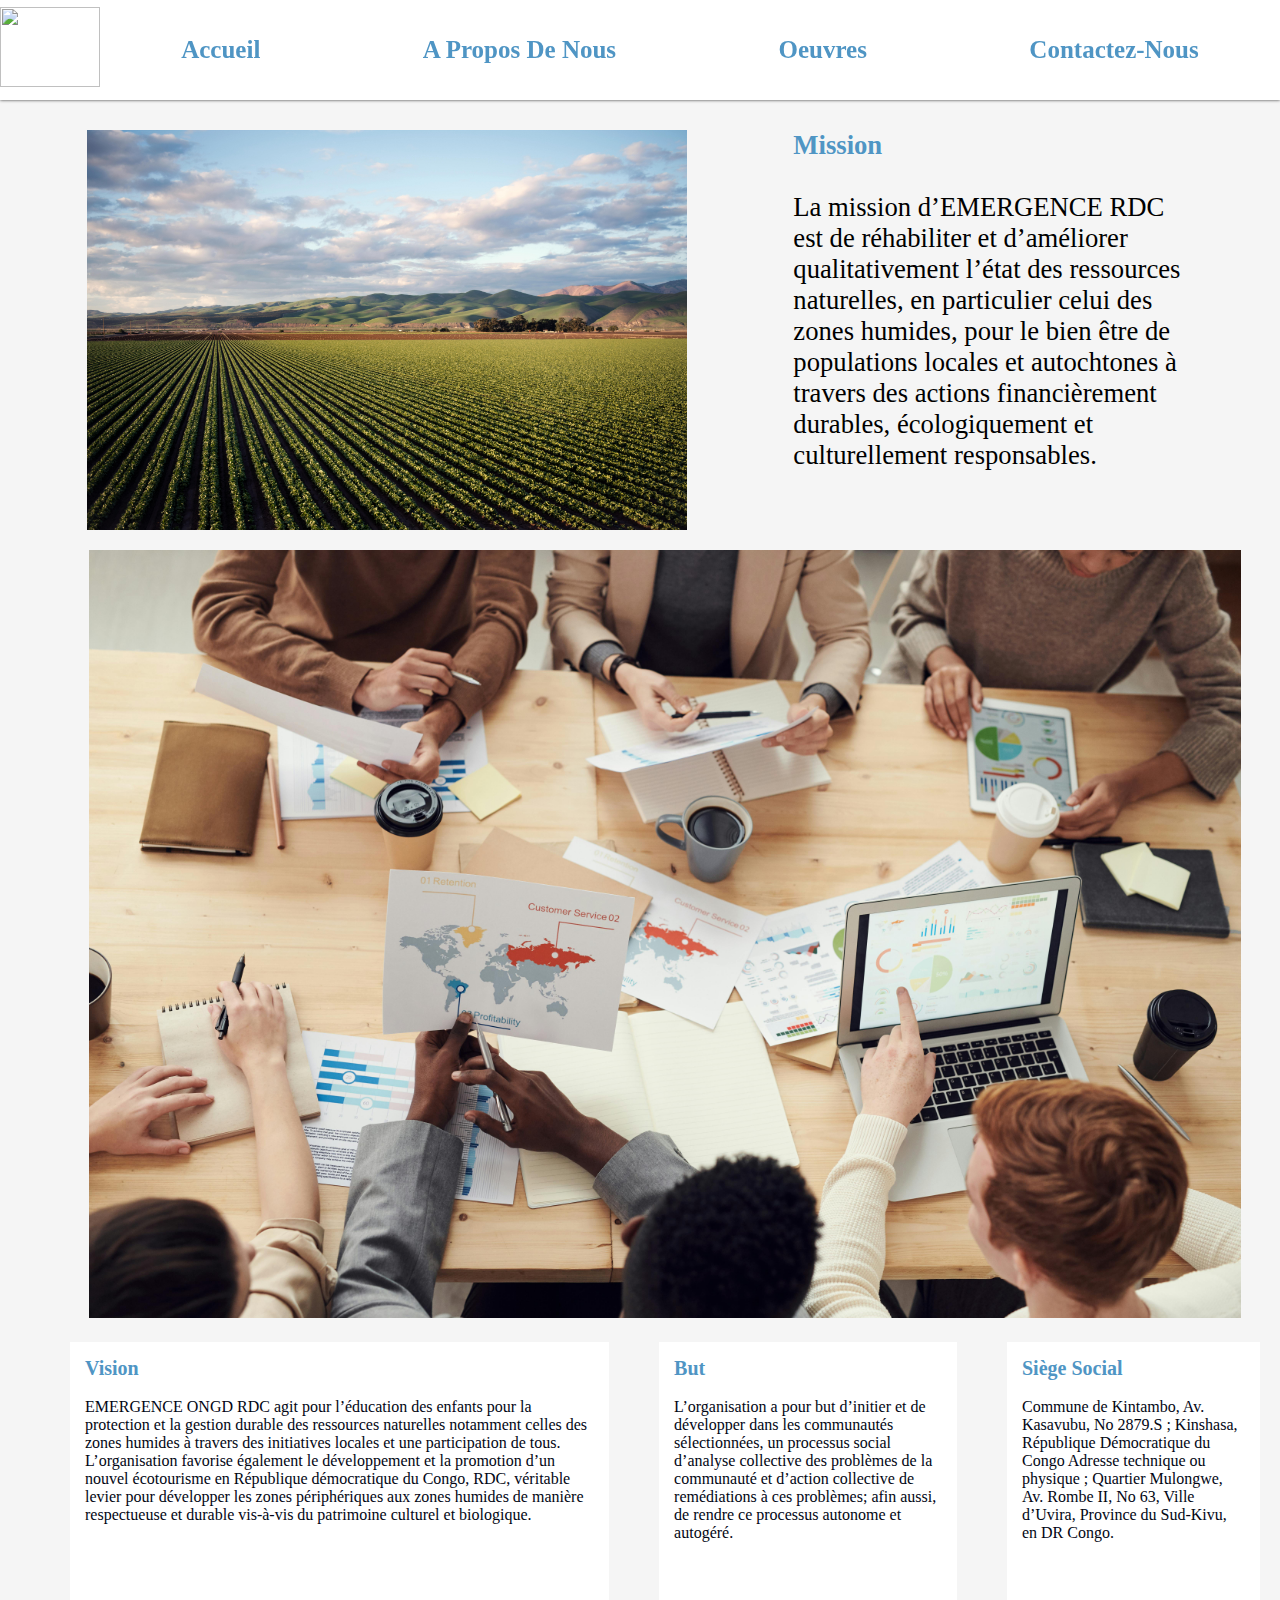
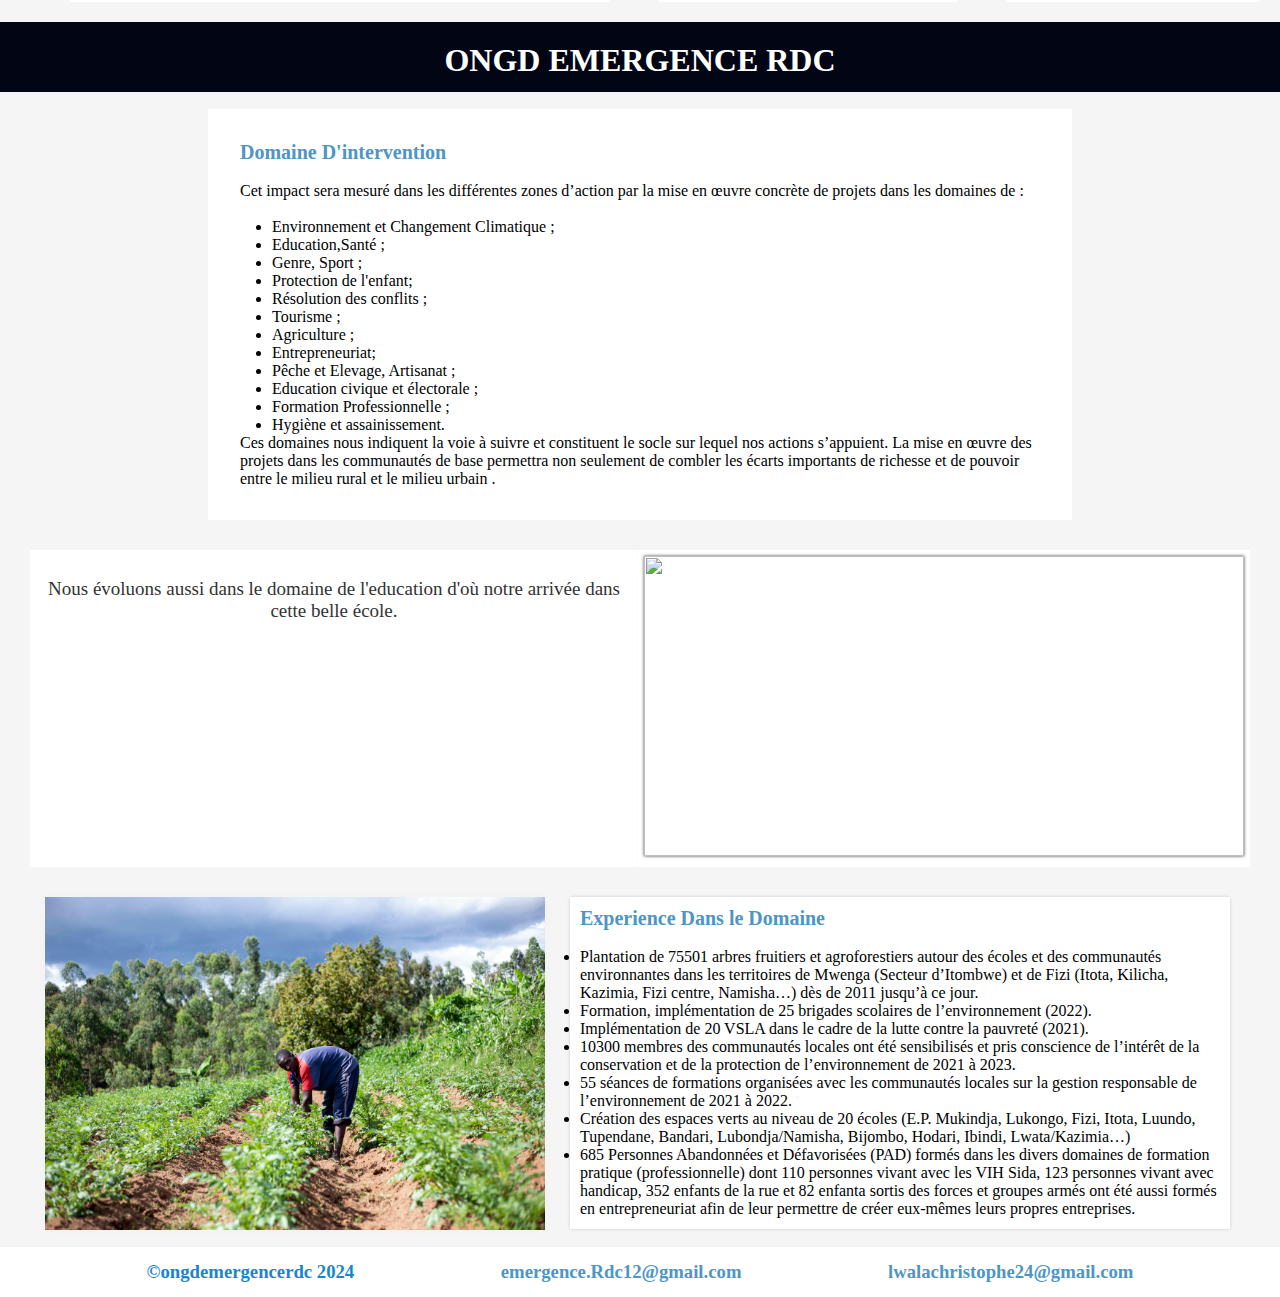
==== ONGD-RDC/aproposdenous.html @ 37bd64aa "Add files via upload" ====
<!DOCTYPE html>
<html lang="en">
<head>
	<link rel="stylesheet" href="https://cdnjs.cloudflare.com/ajax/libs/font-awesome/6.6.0/css/all.min.css">
	<link rel="stylesheet" href="home.css">
    <meta charset="UTF-8">
    <meta name="viewport" content="width=device-width, initial-scale=1.0">
    <title>A Propos De Nous</title>
</head>
<body>
	<nav class="nav">
		<div class="logo">
			<img src="..\ONGD RDC\IMG\IMG-20240309-WA0043.jpg" width="100px" height="80px">
		</div>
		
			<ul id="navlinks">
				<i id="bars"class="fa-solid fa-xmark" onclick="hidemenu()"></i> 
			<li ><a href="home.html">accueil</a></li>
			<li><a href="aproposdenous.html">a propos de nous</a></li>
			<li><a href="oeuvres.html">oeuvres</a></li>
			<li><a href="contact.html">Contactez-Nous</a></li>
		</ul>
		<i id="bars"  class="fa-solid fa-bars" onclick="showmenu()"></i>
	</nav> 
<div class="note">
<img src="emergence/pexels-timmossholder-974314.jpg"width="600px" height="400px" alt="">
	<p>
	<span id="imp">Mission</span>
		<br><br>
    La mission d’EMERGENCE RDC est de réhabiliter et d’améliorer qualitativement l’état des ressources naturelles, en particulier celui des zones humides, pour le bien être de populations locales et autochtones à travers des actions financièrement durables, écologiquement et culturellement responsables.
</p>
</div>	
<p class="img">
	<img src="pexels-fauxels-3184311.jpg" width="100%"  alt="">
</p>
<section class="two">

	<div class="twoo">
		<div class="note2">
			<p class="neno">
				<span class="imp">Vision</span>
				<br>
			<br>EMERGENCE ONGD RDC agit pour l’éducation des enfants pour la protection et la gestion durable des ressources naturelles notamment celles des zones humides à travers des initiatives locales et une participation de tous. L’organisation favorise également le développement et la promotion d’un nouvel écotourisme en République démocratique du Congo, RDC, véritable levier pour développer les zones périphériques aux zones humides de manière respectueuse et durable vis-à-vis du patrimoine culturel et biologique.
			</p>
			</div>
			<div class="note2">
				<span class="imp">But</span>
				<p class="neno">
					<br>L’organisation a pour but d’initier et de développer dans les communautés sélectionnées, un processus social d’analyse collective des problèmes de la communauté et d’action collective de remédiations à ces problèmes; afin aussi, de rendre ce processus autonome et autogéré.
				</p>
			</div>
			<div class="note2">
				<span class="imp">Siège Social</span>
				<p><br>Commune de Kintambo, Av. Kasavubu, No 2879.S ; Kinshasa, République Démocratique du Congo Adresse technique ou physique ; Quartier Mulongwe, Av. Rombe II, No 63, Ville d’Uvira, Province du Sud-Kivu, en DR Congo.</div>
				</p>
			</div>
</div>
</section>
	<h1 class="pa">ONGD EMERGENCE RDC </h1>

<section class="three">
<div class="first">
	<span class="imp">Domaine D'intervention</span>

	<br><br>
	 Cet impact sera mesuré dans les différentes zones d’action par la mise en œuvre concrète de projets dans les domaines de :
	 <br><br>
	 <ul>
	<li>Environnement et Changement Climatique ;</li>  
	<li>Education,Santé ;</li>
	<li> Genre, Sport  ; </li>
	<li> Protection de l'enfant;</li>
	<li>Résolution des conflits ;</li>
	<li>Tourisme ;</li>
	<li> Agriculture ;</li>
	<li>Entrepreneuriat;</li>
	<li> Pêche et Elevage, Artisanat ;</li>

	<li>Education civique et électorale ; </li>
	<li>Formation Professionnelle ;</li>
	<li>Hygiène et assainissement.</li>
	 </ul>
	Ces domaines nous indiquent la voie à suivre et constituent le socle sur lequel nos actions s’appuient. La mise en œuvre des projets dans les communautés de base permettra non seulement de combler les écarts importants de richesse et de pouvoir entre le milieu rural et le milieu urbain .
	</div>
	
</section>
<section class="image">
<div class="photo-image">
	<img src="..\ONGD RDC\IMG\IMG-20240309-WA0066.jpg" alt="">
	<br> Nous évoluons aussi dans le domaine de l'education
	d'où notre arrivée dans cette belle école.	
</div>
<div class="photo-image">
	<img src="..\ONGD RDC\IMG\IMG-20240320-WA0043.JPG"width="600px"height="300px" alt="">
</div>
</section>

<section class="other">
	
	<div class="ok">
		<img src="emergence/pexels-safari-consoler-3290243-11588042.jpg" width="500px" alt="">
	</div>
	<div class="first">
		<span class="imp">Experience Dans le Domaine</span>
		<br> <br>
		
		<li> Plantation de 75501 arbres fruitiers et agroforestiers autour des écoles et des communautés
			environnantes dans les territoires de Mwenga (Secteur d’Itombwe) et de Fizi (Itota, Kilicha,
			Kazimia, Fizi centre, Namisha…) dès de 2011 jusqu’à ce jour. </li>
			<li> Formation, implémentation de 25 brigades scolaires de l’environnement (2022).
			</br></li>
			<li> Implémentation de 20 VSLA dans le cadre de la lutte contre la pauvreté (2021).
			</br></li>
			<li> 10300 membres des communautés locales ont été sensibilisés et pris conscience de l’intérêt de 
			la conservation et de la protection de l’environnement de 2021 à 2023. <br></li>
			<li>55 séances de formations organisées avec les communautés locales sur la gestion
			responsable de l’environnement de 2021 à 2022. <br></li>
			<li> Création des espaces verts au niveau de 20 écoles (E.P. Mukindja, Lukongo, Fizi, Itota,
			Luundo, Tupendane, Bandari, Lubondja/Namisha, Bijombo, Hodari, Ibindi,
			Lwata/Kazimia…)</li>
		<li>685 Personnes Abandonnées et Défavorisées (PAD) formés dans les divers domaines de formation pratique (professionnelle) dont 110 personnes vivant avec les VIH Sida, 123 personnes vivant avec handicap, 352 enfants de la rue et 82 enfanta sortis des forces et groupes armés ont été aussi formés en entrepreneuriat afin de leur permettre de créer eux-mêmes leurs propres entreprises.
		</li>
				</div>
				<br><br>
</section>
<section class="footer">
	<h3 class="copy">&copy;ongdemergencerdc 2024</h3>

	<h3><a href="mailto:emergence.Rdc12@gmail.com">emergence.Rdc12@gmail.com</a></h3>
	<h3><a href="mailto:lwalachristophe24@gmail.com">lwalachristophe24@gmail.com</a></h3>
</section>

<script>
	var navlink=document.getElementById("navlinks");
	function showmenu(){
		navlink.style.top="0px";

	}
	function hidemenu(){
		navlink.style.top="-300px";
	}
</script>
</body>
</html>
---- ONGD-RDC/home.css ----
*{
    margin:0;
    padding:0;
    font-family: poppins;
}
.link div{
    color:#fff;
}
.link div i{
    padding:25px;
    font-size: 30px;
    cursor: pointer;
}
a{
    text-decoration: none ;
    color: rgb(79, 149, 196);   
}
body{
    /* position: relative; */
background-color: #f5f5f5;
    margin: 0 auto;
}
#bars{
    display:none;
}
nav{
    color: rgb(79, 149, 196);
    font-size:25px; 
    font-weight:800;
    position: sticky;
    background:#fff;
    align-items: center;
    top:0;
    display: flex;
    box-shadow:0px 0px 3px #333;    
}
button a:hover{
    color:#fff;
}
nav ul{
    display:flex;
    width:100%;
    height: 100px;
    justify-content:space-around;
    align-items:center;
    text-transform:capitalize;
    /* box-shadow:0px 0px 3px #333; */
}
nav ul li{
    list-style:none;
    margin:0px 20px;
}
.center h1{
    font-size:58pt;
}
.center{
    
    padding-top:130px;
    width:100%;
    box-shadow: 0px 0px 5px      #353333;
    min-height: 105vh;   
    text-align:center;  
    color:white;
    box-sizing: border-box;
    font-weight:700;
    background-size:cover;
    background-position:center;
    background-image:linear-gradient(rgba(51, 58, 58, 0.3), rgba(4, 9, 30,0.7)),url(IMG-20240320-WA0043.jpg);    
}   
.center p{
    font-size:22px;
}
button{
    height:50px;
    width:120px;
    text-align:center;  
    padding:10px;
    background:rgb(248, 248, 248);
    color:rgb(79, 149, 196);
    border-radius: 10px;
    box-shadow: 0px 0px 5px #fff;
    border:1px  grey;
}
.img{
    width: 90%;
    margin:0 auto;
}
button:hover{
 transition:1s;
 background-color: rgb(27, 133, 204);
 color:white;
 box-shadow: 0px 0px 2px #fff;
}
footer{

    height:30px;
    padding: 0px 80px;
    background:rgb(1, 4, 29);
    color:white;
}
.debut{
margin-top:30px;
margin-left: 200px ;
}
.debut h1{
    position: relative;
}
/* a propos de nous */
.debut h1::after{
content:"";
margin-top:100px;
width:300px;
color:rgb(27, 133, 204);
background: rgb(27, 133, 204);
height:4px;
position:absolute;
bottom:-10px;
left:10px;
}

.note {
display: flex;
width:100%;
gap:20px;
margin-top:30px;
justify-content: space-evenly;
/* color: rgb(99, 99, 143) */

}
.note p{
width: 400px;
font-size: 20pt;
}
.note p span{
color:rgb(79, 149, 196);
font-weight: 800;
}
.two{
    padding:20px;
    display: grid;
    justify-content: center;
    background: #f5f5f5;
}
.img img{
    margin-left: 25px;
    mARGIN-TOP:20px;    
}
.note2{
    padding:15px;
background-color: #fff;
margin-left:50px;
min-width: 120px;
color:#020614;
height:230px;
}
.note2 .imp{
color:rgb(79, 149, 196);
font-weight: 800;
font-size: 20px;
text-align: center;
}
.twoo{
display: flex;
justify-content: center;
}
.pa{
    margin-top:0;
    background: #020614;
    color:#fff;
    width: 100%;
    height: 50px;
    box-sizing: content-box;
    padding-top:20px;
    text-align:center;
    
}
/* .demo{
    display: flex;
} */
.three{
display: flex;
align-items: center;
flex-direction: column;
}
.three .first{
 width: 800px;
min-height: 130px;
margin-top: 17px;
background-color: #fff;
max-height: 70vh;
padding:2rem;
}
.first ul{
    padding-left:2rem;
}
.first .imp{
    color:rgb(79, 149, 196);
    font-weight: 800;
    font-size: 20px;
  
}
.first2{
width: 300px;
}
.first3{
    margin-top:20px;
}
.image{
margin:30px;
display: flex;
justify-content: space-around;
grid-template-columns: repeat(2,1fr);
}
.image img{
min-width: 300px;
box-shadow: 0px 0px 3px  #444141;
}
.photo-image{
    background-color: #fff;
    color:#333;
    box-shadow: 0px 0px 2px #f5f5f5;
    font-size: 19px;
    padding:6px;
    text-align: center;
}
.ok img{
 
    margin-left: 20px;
    box-shadow: 0px 0px 8px  #f1f1f1;
}
.other{
    display: flex;
    height: 350px;
    /* border: 1px solid red; */
    justify-content: space-evenly;
  
}
.other .first{
    width: 640px;
    max-height: 312PX;
    padding: 10px;
    background-color: white;
    box-shadow: 0px 0px 3px #cecbcb;
}
.footer{
    margin-top: 0;
    display: flex;
    background:#fff;
    height:50px;
    justify-content: space-evenly;
    align-items: center;
}
.copy{
    color:rgb(27, 133, 204);
}
/* OEUVRES */
.header{
background-image:linear-gradient(rgba(4, 30, 30,0.3), rgba(4, 9, 30,0.7)),url(pexels-olly-3756678.jpg);
background-position: center;
background-size: cover;
height:100vh;
width: 100%;
position:relative;
}
.headerone{
    top: 40%;
    position: absolute;
    text-align: center;
     left:20%;
    color:#eceaea;
    font-size:21px;
    max-width:100%;

}
.domaine{
    position: relative;
    width:100%;
    text-align: center;
    margin-top:50px;
    margin-bottom: 50px;
    font-size:28px;
    color:grey;
}
.domaine::after{
    content:"";
    width:140px;
    height: 3px;
    top:40px;
    position:absolute;
    left:45%;
    background:rgb(27, 133, 204);
}
.contenu3{
    display:flex;
    justify-content: space-around;
    margin-bottom:50px;
}
.contenu3 div{
    width:400px;
    background:#fff;
    box-shadow:0px 0px 4px 2px  rgb(186, 195, 201);
    text-align:center;
    color:grey;
    border:transparent;
    min-height:220px;
}
.contenu4 div{
    width:400px;
    background:#fff;
    box-shadow:0px 0px 4px 2px  rgb(186, 195, 201);
    text-align:center;
    color:grey;
    border:transparent;
    min-height:220px;
}
.contenu4 img{
    width:300px;
}
.contenu4{
    display:flex;
    justify-content: space-around;
    margin-bottom:50px;
}
.contenu3 div p{
    font-size:16px;
    padding:5px;
}
.contenu3 img{
    width:400px;
    max-height:300px;
}
.s{
    width:100%;
    display:flex;
    justify-content: space-around;
}
.one{
display:flex;
width:60%;
position:relative;
gap:20px;
justify-content:space-around;
}
.one::after{
    content:"";
    position:absolute;
    width:2px;
    top:0;
    left:104%;
    height:300px;
    background-color: rgb(27, 133, 204);
}
.one img{
    height: 300px;
}

.comment{
    width:30%;
    font-size:18px;
    padding-left:31px;
}
.cont{
    width:900px;
    /* height:200px; */
   background-size:cover;
    margin:20px auto;
    position: relative;
   background-position: center;
    background-image:linear-gradient(rgba(4, 30, 30,0.3), rgba(4, 9, 30,0.7)),url(pexels-goumbik-296282.jpg);
}

.jac{
   padding-top:15px;
    text-align:center;
}
.jac h1{
    color:white;
}
.jac span{
    background-color: #eceaea;
    width:120px;
    height:300px;
}
/* CONTACTS */

.contac{
    width: 80%;
    display: flex;
    height:55vh;
    margin:50px auto;
    justify-content: space-evenly;
    
}
.co{
    padding:10px;
    margin:10px;
    display: flex;
    flex-direction: column;
    gap:20px;
}
.contacts {
    display: flex;
    /* justify-content: center; */
   width:380px;
   height:100px;
   padding-left:10px;
   align-items: center;
   gap:20px;
   background-color:#fff;
   text-align:left;
   box-shadow:0px 0px 2px 1px #d3cccc;
   
}
.contac i{
    font-size: 20px;
}
.form{
    margin:5px auto;
    padding: 18px;
}
input{
   border:transparent;
   box-shadow:0px 0px 2px 1px #d3cccc;
    width:450px;
    height:30px;
}
input[placeholder]{
    padding-left:10px;
   border:transparent;
   box-shadow:0px 0px 2px 1px #d3cccc;
   
}
textarea[placeholder]{
    padding-top: 5px;
    box-shadow:0px 0px 2px 1px #d3cccc;
    padding-left:10px;
   border:transparent;
}
input:visited{
    border: transparent;
}

#name{
    color: rgb(27, 133, 204);
    transition:1s;
}
#name:hover{
    background:#020614;
    color:#fff;
}
.links{
    text-align:center;
    margin:0 auto;
    width:900px;
    
}
.links i{
    font-size:25px;
    padding:20px;
    color:rgb(27, 133, 204);
    cursor:pointer;
}
.contacts i{
    color:rgb(27, 133, 204);
}
span{
    color:rgb(27, 133, 204);
    
}
video{
    padding-top:5px;
    width:300px;
    height:350px;
}
/* MOBILE FIRST */
/* ACCUEIL */
@media(min-width:320px) and (max-width:800px)
{
    *{
        font-family:system-ui, -apple-system, BlinkMacSystemFont, 'Segoe UI', Roboto, Oxygen, Ubuntu, Cantarell, 'Open Sans', 'Helvetica Neue', sans-serif;
        margin:0;
        padding:0;
        text-align:center;
    }
        #bars{
        display:block;
        font-size:18px;

        }    
    .logo img{
        width:100px;
        height:20%;
    }
    body{
        width:100%;
      
        margin:0;
        padding:0;
        font-size:2rem;
        text-align:center;
        font-family:system-ui, -apple-system, BlinkMacSystemFont, 'Segoe UI', Roboto, Oxygen, Ubuntu, Cantarell, 'Open Sans', 'Helvetica Neue', sans-serif;
    }
    .nav{
        width:100%;
        display:flex;
        justify-content: space-around;
        position:sticky;
        top:0;
        max-height:20%;
    }
    #navlinks{
        position:absolute;
        width:200px;
        top:-300px;
        right:0;
        font-size:13px; 
        background:#fff;
        height: 300px;
        display:flex;
        flex-direction:column;
        transition:1s;
        box-shadow:inset 0px 0px 3px #201f1f;
    } 
    .nav i{
        display: block;
    }
    .link
    .center {
    width:100%;
    background-position: center;
    max-height:100%;
    background-size:cover;
}
    .center h1 {

        font-size:0.7rem;
        text-align:center;
    }
    h2{
        font-size:1.5rem;
    }
    button{
        font-family: system-ui, -apple-system, BlinkMacSystemFont, 'Segoe UI', Roboto, Oxygen, Ubuntu, Cantarell, 'Open Sans', 'Helvetica Neue', sans-serif;
    }
    /* A PROPOS DE NOUS */
    .note{
        display:flex;
        flex-direction:column;
        justify-content:center;
        align-items:left;
       
    }
    .note img{
        max-width:90%;
        margin:5%;
        height:50%;
    }
    .note p{
        text-align:left;
        margin:5%;
        font-size:1.5rem;
        max-width:90%;
    }
    .img{
        width:90%;
        margin-left:0;
        max-height:250px;
        margin-bottom:15%;

    }
    .twoo {
    display:flex;
    max-width:90%;
    align-items:left;
    flex-direction:column; 
    justify-content:left;
 
    }
    .note2{
    font-size:0.8rem;
    padding:2%;
    margin-left:0;
    width:100%;
    max-height:30%;
    box-shadow:0px 0px 2px#c2c1c1;
    margin-left:5%;
    border-radius: 5%;
    margin-bottom: 5%;
    }
    .note2 p .imp{
    text-align:left;
    }
    .imp{
    text-align:center;
    }
    .pa{
        padding-top:2%;
        text-align:center;
    width:100%;
    max-height:20%;
    font-size:2rem;
    }
    .three{
    display: flex;
    margin-top:5%;
    flex-direction: column;
    max-height:100%;
    }
    .three .first{
        box-shadow:0px 0px 2px#c2c1c1;
        font-size:0.8rem;
        max-width:80%;
        text-align: left;
               padding: 5% 3% 13%;
    }
    ul li{
        text-align:left;
    }
    .three .first .imp{
      padding-top:2%;
    }
    .image{
        max-width:90%;
        display:flex;
        flex-direction:column;
        
        
    }
    .photo-image img{
        max-width:90%;
    }
    .photo-image{
        max-width:100%;
        font-size:0.8rem;
        
        box-shadow:0px 0px 2px#c2c1c1;

    }
    .photo-image:nth-child(2)
    img{
        margin:0;
        padding:0;
        height:20%;
        border:none;
    }
    .photo-image:nth-child(2){
        margin-top:5%;
    }
    .other{
        display:flex;
        flex-direction: column;
        margin-top:53%;
        align-items:center;
        justify-content: center;
        margin-left: -%;
    }
    .other .ok img{ 
        padding-left:0; 
        max-width:85%;
      
    }
    .other .first{
        font-size:0.7rem;
        width:90%;
        padding:2% 2% 30%;
    }
    
    .footer{
        margin-top:35%;
        display:flex;
        flex-direction:column;
        font-size:0.7rem;
        padding:3%;
        box-shadow: 0px 0px 3px  #dad9d9;
        margin-bottom:3%;
        
    }
    /* OEUVRES  */

    .nav{
        position:sticky;
        top:0;
    }
    body{
        margin-left: -3%;
        position:relative;
    }
    .header{
    max-width: 100%;
    max-height:10%;
    background-position:center;
    background-size:cover;
    position:relative;
    
    }
    .headerone{
   
    text-align:center;
    font-size:1rem;
    right:25%;
    top:10%;
    max-width:80%;
    }
    .domaine{
    max-width:90%;
    align-items:center;
    text-align:center;
    font-size:1rem;
    }
    .domaine::after{
        content:"";
        width:50%;
        height:10%;
        left:25%;
    }
    .contenu3{
        max-width:80%;
        align-items:center;
        display:flex;
    border:1px solid red;
       font-size:1rem;
       padding:4%;
        height:100%;
        justify-content:center;
        flex-direction:column;
        margin-bottom:3%;
    }
    .contenu3 div{
        max-width:90%;
        font-size:1rem;
        padding:0;
    }
    .contenu3 div img{
        max-width:100%;
    }
    .contenu3 div video{
        max-width:100%;
    }
    .contenu4{
        max-width:90%;
        display:flex;
        margin-left:3%;
        flex-direction:column;
        align-items:center;
    }
    .contenu4 div{
        max-width:90%;
    }
    .contenu4 div img{
        max-width:100%;
        max-height:auto;
    }
    .contenu4 div p{
        font-size:1rem;
        padding:1%;
    }
    .s{
        display: flex;
        flex-direction:column;
    }
        .s .one{
        display: flex;
        align-items:center;
        flex-direction: column;
        padding-left:10%;
        }
        .s .one div:nth-child(3){
        max-width:100%;
        }
    .s .one #reduc{
        width:130%;
        text-align:center;
    }
    .one::after{
        content:""; 
        position:absolute;
        top:102%;
        width:120%;
        left:13%;
        height:0.1rem;
    }
    
    .comment  { 
        padding-left:5%;
        width:85%;
        text-align:left;
        margin:7% auto;
        font-size:0.8rem;
    }
    .comment p{
        text-align:center;
        padding-left:-12%;
    }
    .cont {
        max-width:100%;
        font-size:0.6rem;
        height:auto;
        margin-left:1%;
    }
    .cont .jac{
        max-width:100%;
        padding-left:5%;
        
    }

    /* CONTACT */
    body{
        padding:0;
        margin:0;
        
    }
    .nav{
        max-width:100%;
        height:100px;
    }
    #logo img{
        height:200px;
        width:200px;
    }
    #navlinks{
        display:block;

    }
    .contac{
        display:flex;
        flex-direction:column;
        max-width: 90%;
        margin:10% auto;
        align-items:center;
    
       
    }
   .co .contacts   {
        max-width: 90%;
        font-size:0.8rem;
        text-align:center;
    }
    form{
        margin-top:10%;
        max-width:100%;
        margin-left:0;
      
        position:relative;
        height:100%;
        margin-bottom: 8%;
    }
    .form input{
        position:absolute;
        left:-4%;
        max-width:100%;   
    }
    .form textarea{
        max-width:100%;
    }
    .links{
        max-width:100%;
        
    }
}
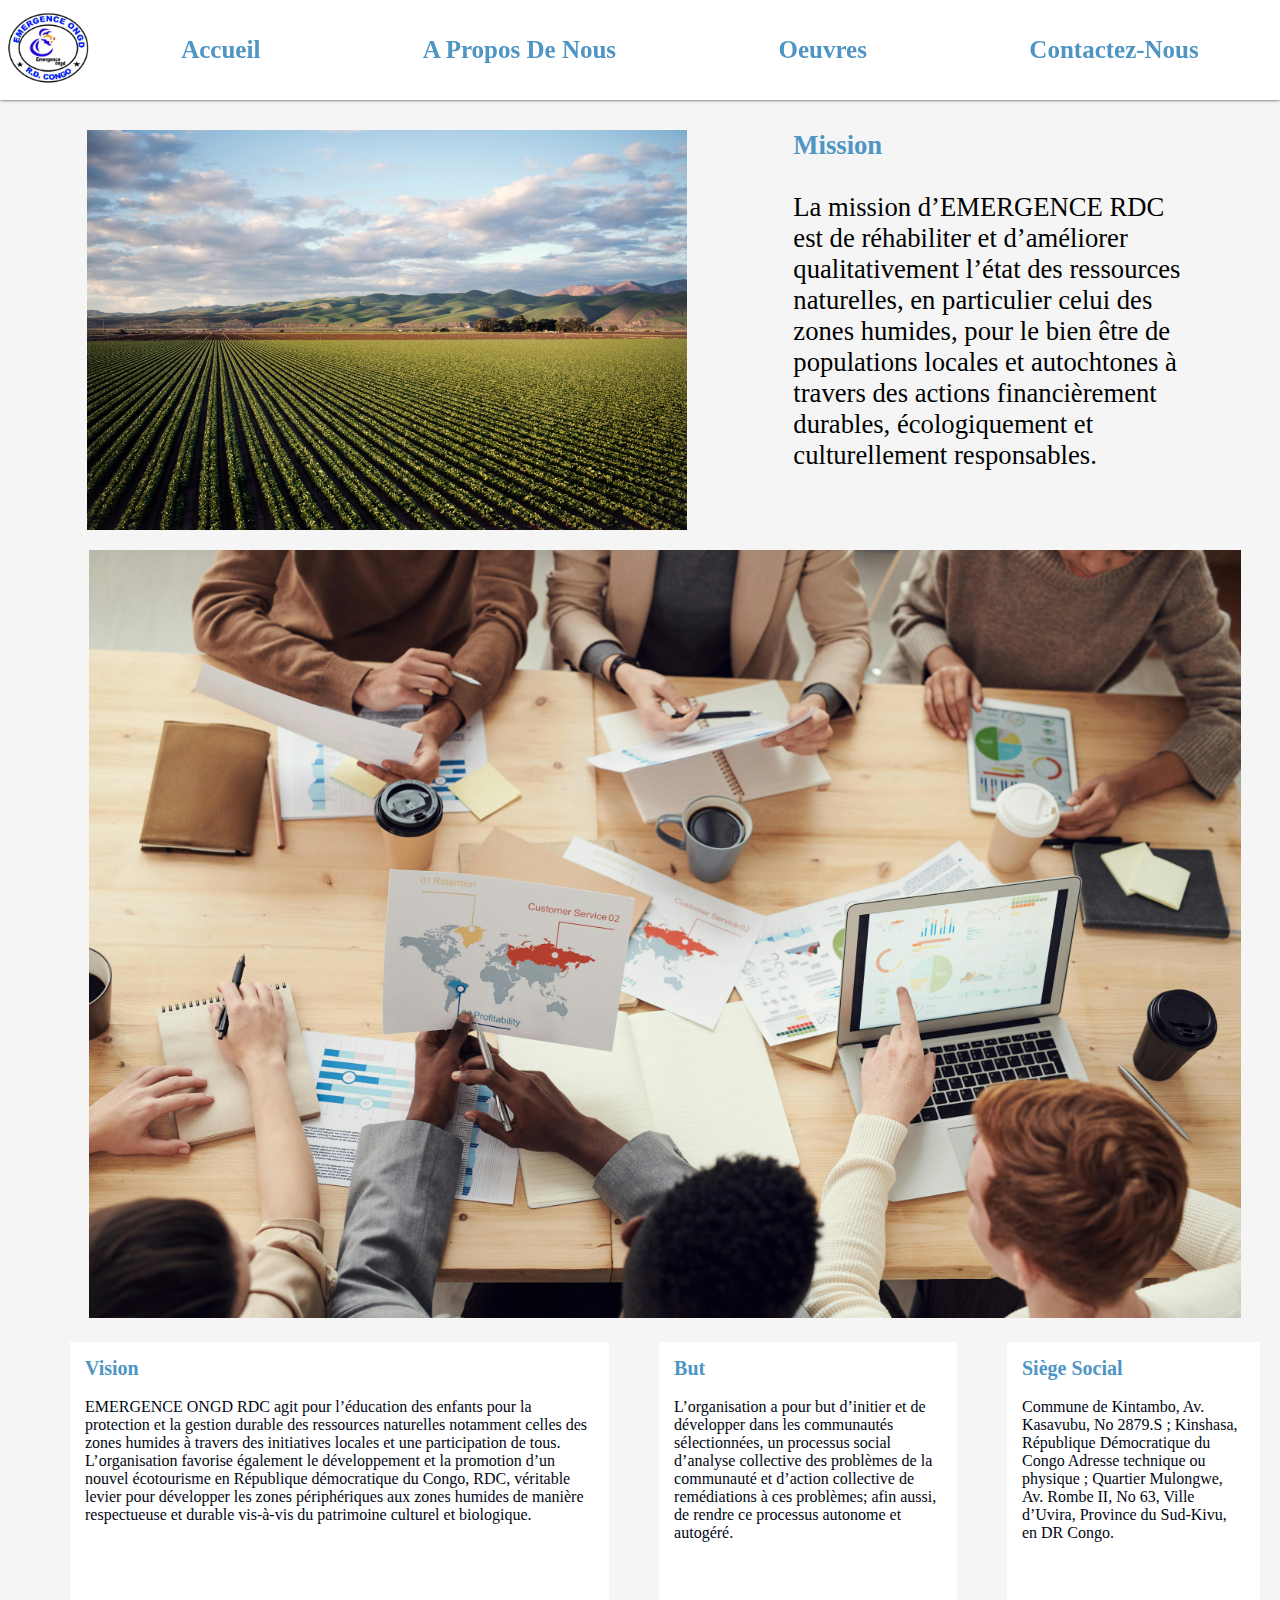
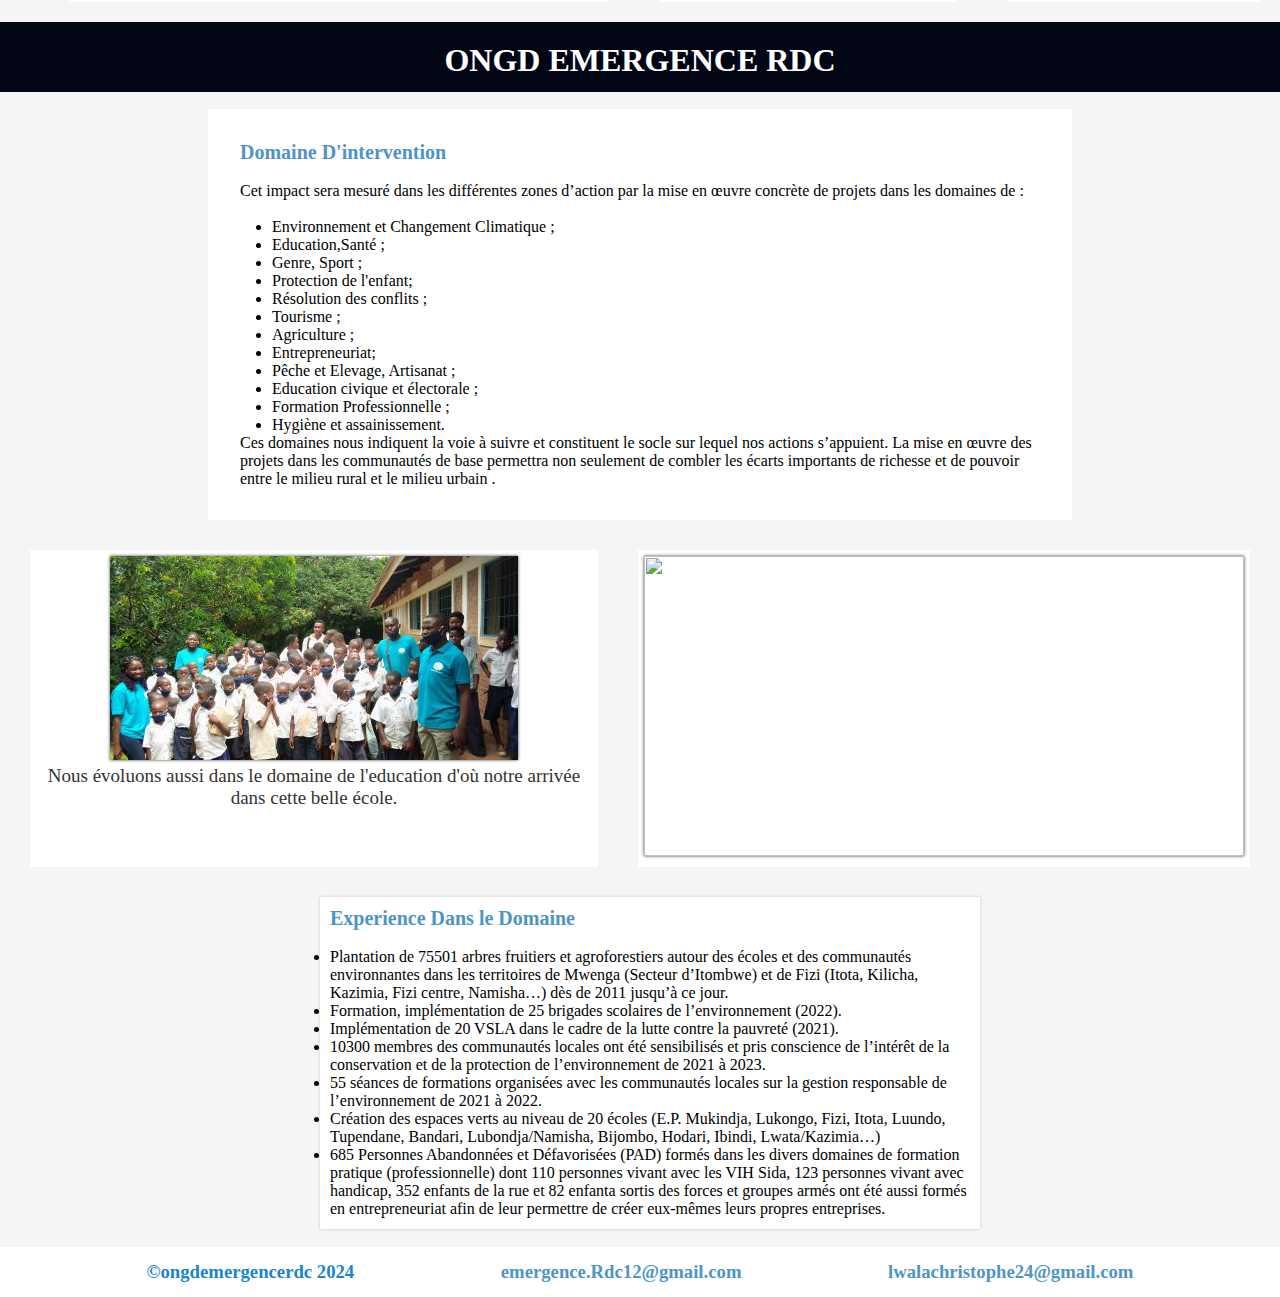
==== commit d8258623: "Add files via upload" ====
--- a/ONGD-RDC/aproposdenous.html
+++ b/ONGD-RDC/aproposdenous.html
@@ -10,7 +10,7 @@
 <body>
 	<nav class="nav">
 		<div class="logo">
-			<img src="..\ONGD RDC\IMG\IMG-20240309-WA0043.jpg" width="100px" height="80px">
+			<img src="..\ONGD-RDC\IMG\IMG-20240309-WA0043.jpg" width="100px" height="80px">
 		</div>
 		
 			<ul id="navlinks">
@@ -86,19 +86,19 @@
 </section>
 <section class="image">
 <div class="photo-image">
-	<img src="..\ONGD RDC\IMG\IMG-20240309-WA0066.jpg" alt="">
+	<img src="..\ONGD-RDC\IMG\IMG-20240309-WA0066.jpg" alt="">
 	<br> Nous évoluons aussi dans le domaine de l'education
 	d'où notre arrivée dans cette belle école.	
 </div>
 <div class="photo-image">
-	<img src="..\ONGD RDC\IMG\IMG-20240320-WA0043.JPG"width="600px"height="300px" alt="">
+	<img src="..\ONGD-RDC\IMG\IMG-20240320-WA0043.JPG"width="600px"height="300px" alt="">
 </div>
 </section>
 
 <section class="other">
 	
 	<div class="ok">
-		<img src="emergence/pexels-safari-consoler-3290243-11588042.jpg" width="500px" alt="">
+		<img src=".../emergence/pexels-safari-consoler-3290243-11588042.jpg" width="500px" alt="">
 	</div>
 	<div class="first">
 		<span class="imp">Experience Dans le Domaine</span>
--- a/ONGD-RDC/home.css
+++ b/ONGD-RDC/home.css
@@ -208,8 +208,8 @@
 .image{
 margin:30px;
 display: flex;
+gap:40px;
 justify-content: space-around;
-grid-template-columns: repeat(2,1fr);
 }
 .image img{
 min-width: 300px;
@@ -223,6 +223,8 @@
     padding:6px;
     text-align: center;
 }
+
+
 .ok img{
  
     margin-left: 20px;
